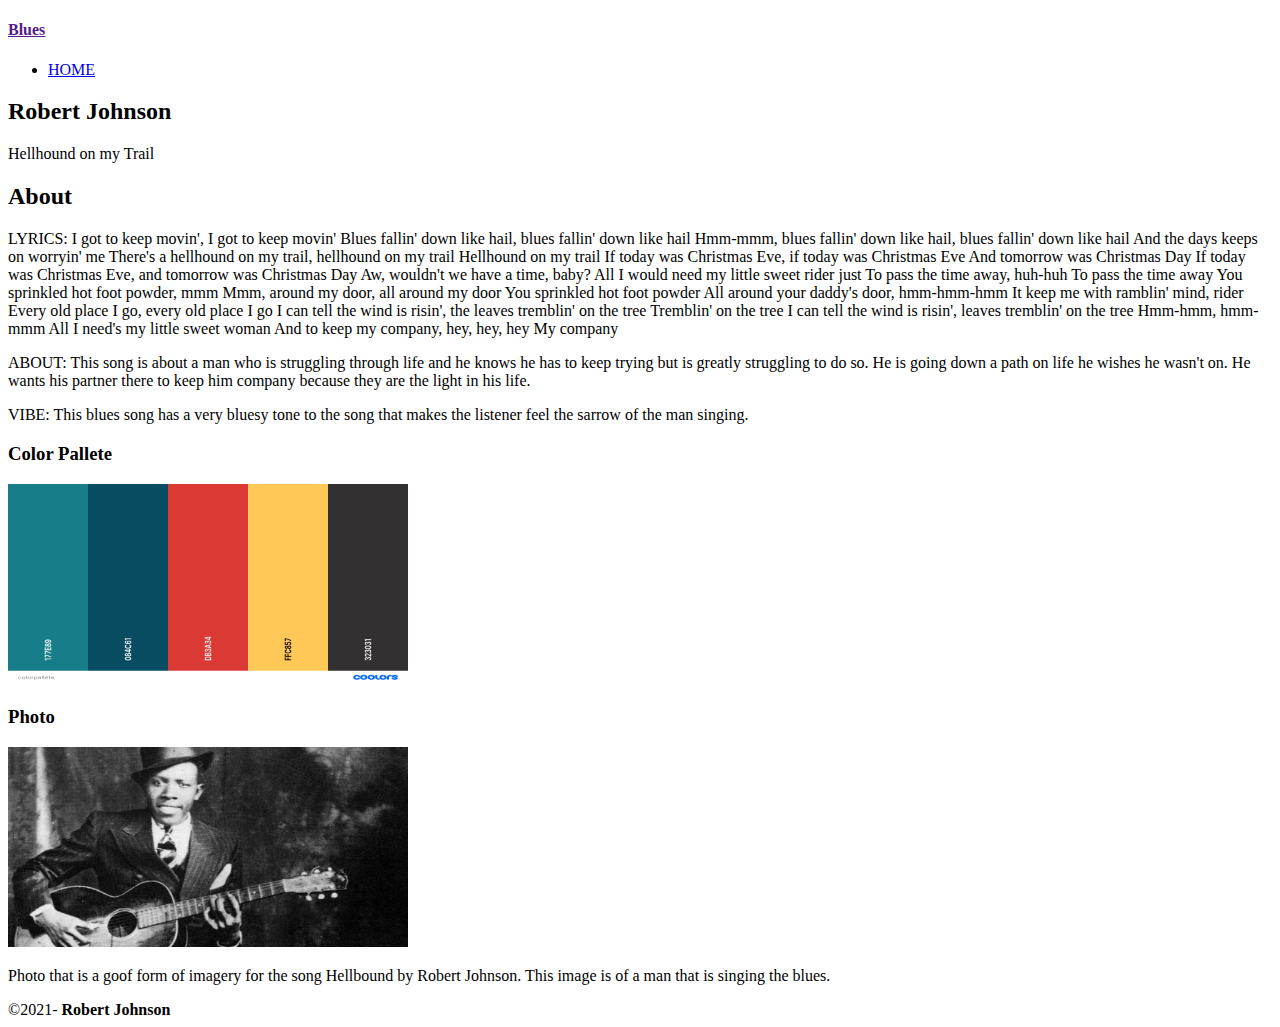
==== index.html @ e1c5647e "Add files via upload" ====
<!doctype html>
<html lang="en-US">
<head>
<meta charset="UTF-8">
<meta http-equiv="X-UA-Compatible" content="IE=edge">
<meta name="viewport" content="width=device-width, initial-scale=1">
<title>Robert Johnson Page</title>
<link href="css/singlePageTemplate.css" rel="stylesheet" type="text/css">
<!--The following script tag downloads a font from the Adobe Edge Web Fonts server for use within the web page. We recommend that you do not modify it.-->
<script>var __adobewebfontsappname__="dreamweaver"</script>
<script src="http://use.edgefonts.net/source-sans-pro:n2:default.js" type="text/javascript"></script>
<!-- HTML5 shim and Respond.js for IE8 support of HTML5 elements and media queries -->
<!-- WARNING: Respond.js doesn't work if you view the page via file:// -->
<!--[if lt IE 9]>
      <script src="https://oss.maxcdn.com/html5shiv/3.7.2/html5shiv.min.js"></script>
      <script src="https://oss.maxcdn.com/respond/1.4.2/respond.min.js"></script>
    <![endif]-->
</head>
<body>
<!-- Main Container -->
<div class="container"> 
  <!-- Navigation -->
  <header> <a href="">
    <h4 class="logo">Blues</h4>
    </a>
    <nav>
      <ul>
        <li><a href="#hero">HOME</a></li>
       
      </ul>
    </nav>
  </header>
  <!-- Hero Section -->
  <section class="hero" id="hero">
    <h2 class="hero_header">Robert <span class="light">Johnson</span></h2>
    <p class="tagline">Hellhound on my Trail</p>
  </section>
  <!-- About Section -->
  <section class="about" id="about">
    <h2 class="hidden">About</h2>
    <p class="text_column">LYRICS: I got to keep movin', I got to keep movin' Blues fallin' down like hail, blues fallin' down like hail Hmm-mmm, blues fallin' down like hail, blues fallin' down like hail And the days keeps on worryin' me There's a hellhound on my trail, hellhound on my trail Hellhound on my trail If today was Christmas Eve, if today was Christmas Eve And tomorrow was Christmas Day If today was Christmas Eve, and tomorrow was Christmas Day Aw, wouldn't we have a time, baby? All I would need my little sweet rider just To pass the time away, huh-huh To pass the time away You sprinkled hot foot powder, mmm Mmm, around my door, all around my door You sprinkled hot foot powder All around your daddy's door, hmm-hmm-hmm It keep me with ramblin' mind, rider Every old place I go, every old place I go I can tell the wind is risin', the leaves tremblin' on the tree Tremblin' on the tree I can tell the wind is risin', leaves tremblin' on the tree Hmm-hmm, hmm-mmm All I need's my little sweet woman And to keep my company, hey, hey, hey My company </p>
    <p class="text_column">ABOUT: This song is about a man who is struggling through life and he knows he has to keep trying but is greatly struggling to do so. He is going down a path on life he wishes he wasn't on. He wants his partner there to keep him company because they are the light in his life. </p>
    <p class="text_column">VIBE: This blues song has a very bluesy tone to the song that makes the listener feel the sarrow of the man singing. </p>
  </section>
  
 
  <!-- More Info Section -->
  <footer>
    <article class="footer_column">
      <h3>Color Pallete</h3>
      <img src="colorpallete.png" alt="" width="400" height="200" class="cards"/>
      
    </article>
    <article class="footer_column">
      <h3>Photo</h3>
      <img src="johnson.png" alt="" width="400" height="200" class="cards"/>
      <p>Photo that is a goof form of imagery for the song Hellbound by Robert Johnson. This image is of a man that is singing the blues.</p>
    </article>
  </footer>
 
  <!-- Copyrights Section -->
  <div class="copyright">&copy;2021- <strong>Robert Johnson</strong></div>
</div>
<!-- Main Container Ends -->
</body>
</html>
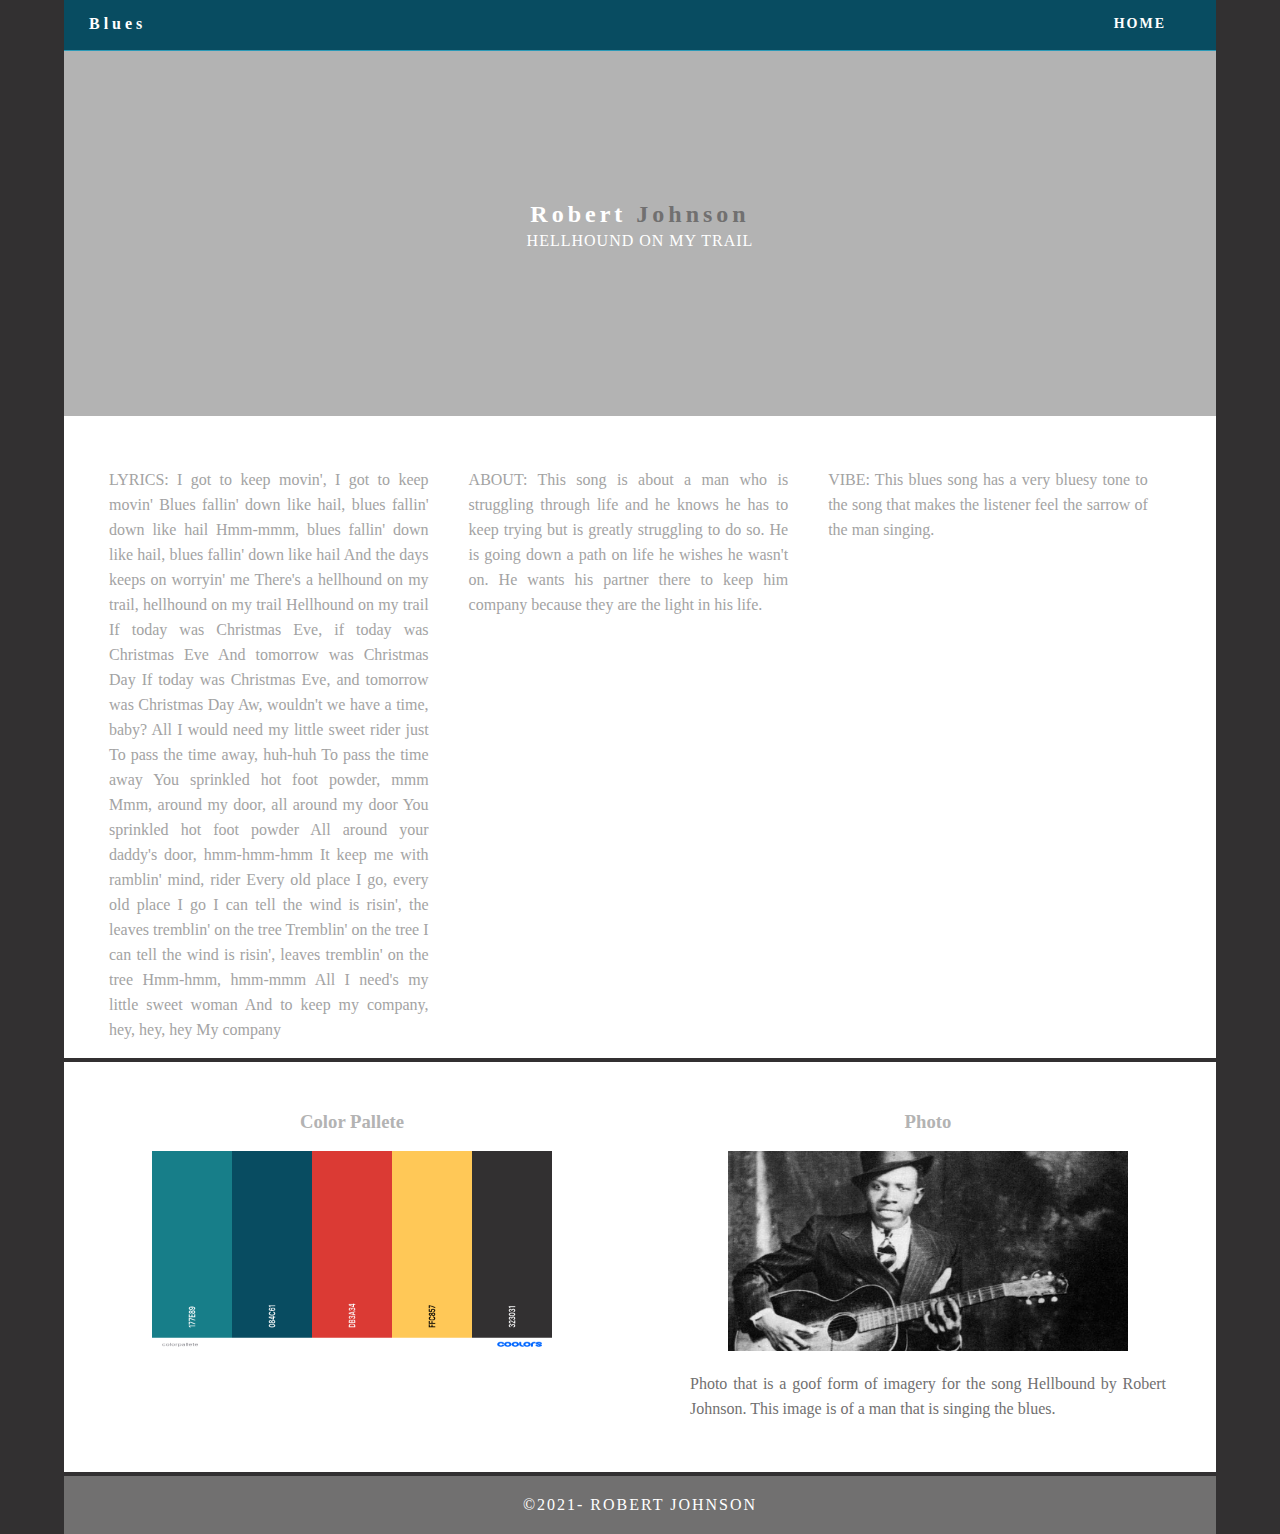
==== commit e0c5b403: "Update index.html" ====
--- a/index.html
+++ b/index.html
@@ -5,7 +5,7 @@
 <meta http-equiv="X-UA-Compatible" content="IE=edge">
 <meta name="viewport" content="width=device-width, initial-scale=1">
 <title>Robert Johnson Page</title>
-<link href="css/singlePageTemplate.css" rel="stylesheet" type="text/css">
+<link href="singlePageTemplate.css" rel="stylesheet" type="text/css">
 <!--The following script tag downloads a font from the Adobe Edge Web Fonts server for use within the web page. We recommend that you do not modify it.-->
 <script>var __adobewebfontsappname__="dreamweaver"</script>
 <script src="http://use.edgefonts.net/source-sans-pro:n2:default.js" type="text/javascript"></script>
--- a/singlePageTemplate.css
+++ b/singlePageTemplate.css
@@ -0,0 +1,479 @@
+@charset "UTF-8";
+/* Body */
+body {
+	font-family: source-sans-pro;
+	background-color: #323031;
+	margin-top: 0px;
+	margin-right: 0px;
+	margin-bottom: 0px;
+	margin-left: 0px;
+	font-style: normal;
+	font-weight: 200;
+}
+/* Container */
+.container {
+	width: 90%;
+	margin-left: auto;
+	margin-right: auto;
+	height: 1000px;
+	background-color: #FFFFFF;
+}
+/* Navigation */
+header {
+	width: 100%;
+	height: 5%;
+	background-color: #084C61;
+	border-bottom: 1px solid #2C9AB7;
+}
+.logo {
+	color: #fff;
+	font-weight: bold;
+	text-align: undefined;
+	width: 10%;
+	float: left;
+	margin-top: 15px;
+	margin-left: 25px;
+	letter-spacing: 4px;
+}
+nav {
+	float: right;
+	width: 50%;
+	text-align: right;
+	margin-right: 25px;
+}
+header nav ul {
+	list-style: none;
+	float: right;
+}
+nav ul li {
+	float: left;
+	color: #FFFFFF;
+	font-size: 14px;
+	text-align: left;
+	margin-right: 25px;
+	letter-spacing: 2px;
+	font-weight: bold;
+	transition: all 0.3s linear;
+}
+ul li a {
+	color: #FFFFFF;
+	text-decoration: none;
+}
+ul li:hover a {
+	color: #2C9AB7;
+}
+.hero_header {
+	color: #FFFFFF;
+	text-align: center;
+	margin-top: 0px;
+	margin-right: 0px;
+	margin-bottom: 0px;
+	margin-left: 0px;
+	letter-spacing: 4px;
+}
+/* Hero Section */
+.hero {
+	background-color: #B3B3B3;
+	padding-top: 150px;
+	padding-bottom: 150px;
+}
+.light {
+	font-weight: bold;
+	color: #717070;
+}
+.tagline {
+	text-align: center;
+	color: #FFFFFF;
+	margin-top: 4px;
+	font-weight: lighter;
+	text-transform: uppercase;
+	letter-spacing: 1px;
+}
+/* About Section */
+.text_column {
+	width: 29%;
+	text-align: justify;
+	font-weight: lighter;
+	line-height: 25px;
+	float: left;
+	padding-left: 20px;
+	padding-right: 20px;
+	color: #A3A3A3;
+}
+.about {
+	padding-left: 25px;
+	padding-right: 25px;
+	padding-top: 35px;
+	display: inline-block;
+	background-color: #FFFFFF;
+	margin-top: 0px;
+}
+/* Stats Gallery */
+.stats {
+	color: #717070;
+	margin-bottom: 5px;
+}
+.gallery {
+	clear: both;
+	display: inline-block;
+	width: 100%;
+	background-color: #FFFFFF;
+	/* [disabled]min-width: 400px;
+*/
+	padding-bottom: 35px;
+	padding-top: 0px;
+	margin-top: -5px;
+	margin-bottom: 0px;
+}
+.thumbnail {
+	width: 25%;
+	text-align: center;
+	float: left;
+	margin-top: 35px;
+}
+.gallery .thumbnail h4 {
+	margin-top: 5px;
+	margin-right: 5px;
+	margin-bottom: 5px;
+	margin-left: 5px;
+	color: #52BAD5;
+}
+.gallery .thumbnail p {
+	margin-top: 0px;
+	margin-right: 0px;
+	margin-bottom: 0px;
+	margin-left: 0px;
+	color: #A3A3A3;
+}
+/* Parallax Section */
+.banner {
+	background-color: #2D9AB7;
+	background-image: url(../images/parallax.png);
+	height: 400px;
+	background-attachment: fixed;
+	background-size: cover;
+	background-repeat: no-repeat;
+}
+.parallax {
+	color: #FFFFFF;
+	text-align: right;
+	padding-right: 100px;
+	padding-top: 110px;
+	letter-spacing: 2px;
+	margin-top: 0px;
+}
+.parallax_description {
+	color: #FFFFFF;
+	text-align: right;
+	padding-right: 100px;
+	width: 30%;
+	float: right;
+	font-weight: lighter;
+	line-height: 23px;
+	margin-top: 0px;
+	margin-right: 0px;
+	margin-bottom: 0px;
+	margin-left: 0px;
+}
+/* More info */
+footer {
+	background-color: #FFFFFF;
+	padding-bottom: 35px;
+}
+.footer_column {
+	width: 50%;
+	text-align: center;
+	padding-top: 30px;
+	float: left;
+}
+footer .footer_column h3 {
+	color: #B3B3B3;
+	text-align: center;
+}
+footer .footer_column p {
+	color: #717070;
+	background-color: #FFFFFF;
+}
+.cards {
+	width: 100%;
+	height: auto;
+	max-width: 400px;
+	max-height: 200px;
+}
+footer .footer_column p {
+	padding-left: 30px;
+	padding-right: 30px;
+	text-align: justify;
+	line-height: 25px;
+	font-weight: lighter;
+	margin-left: 20px;
+	margin-right: 20px;
+}
+.button {
+	width: 200px;
+	margin-top: 40px;
+	margin-right: auto;
+	margin-bottom: auto;
+	margin-left: auto;
+	padding-top: 20px;
+	padding-right: 10px;
+	padding-bottom: 20px;
+	padding-left: 10px;
+	text-align: center;
+	vertical-align: middle;
+	border-radius: 0px;
+	text-transform: uppercase;
+	font-weight: bold;
+	letter-spacing: 2px;
+	border: 3px solid #FFFFFF;
+	color: #FFFFFF;
+	transition: all 0.3s linear;
+}
+.button:hover {
+	background-color: #FEFEFE;
+	color: #C4C4C4;
+	cursor: pointer;
+}
+.copyright {
+	text-align: center;
+	padding-top: 20px;
+	padding-bottom: 20px;
+	background-color: #717070;
+	color: #FFFFFF;
+	text-transform: uppercase;
+	font-weight: lighter;
+	letter-spacing: 2px;
+	border-top-width: 2px;
+}
+.footer_banner {
+	background-color: #B3B3B3;
+	padding-top: 60px;
+	padding-bottom: 60PX;
+	margin-bottom: 0px;
+	background-image: url(../images/pattern.png);
+	background-repeat: repeat;
+}
+footer {
+	display: inline-block;
+}
+.hidden {
+	display: none;
+}
+
+/* Mobile */
+@media (max-width: 320px) {
+.logo {
+	width: 100%;
+	text-align: center;
+	margin-top: 13px;
+	margin-right: 0px;
+	margin-bottom: 0px;
+	margin-left: 0px;
+}
+.container header nav {
+	margin-top: 0px;
+	margin-right: 0px;
+	margin-bottom: 0px;
+	margin-left: 0px;
+	width: 100%;
+	float: none;
+	display: none;
+}
+header nav ul {
+}
+nav ul li {
+	margin-top: 0px;
+	margin-right: 0px;
+	margin-bottom: 0px;
+	margin-left: 0px;
+	width: 100%;
+	text-align: center;
+}
+.text_column {
+	width: 100%;
+	text-align: justify;
+	padding-top: 0px;
+	padding-right: 0px;
+	padding-bottom: 0px;
+	padding-left: 0px;
+}
+.thumbnail {
+	width: 100%;
+}
+.footer_column {
+	width: 100%;
+	margin-top: 0px;
+}
+.parallax {
+	text-align: center;
+	margin-top: 0px;
+	margin-right: 0px;
+	margin-bottom: 0px;
+	margin-left: 0px;
+	padding-top: 40%;
+	padding-right: 0px;
+	padding-bottom: 0px;
+	padding-left: 0px;
+	width: 100%;
+	font-size: 18px;
+}
+.parallax_description {
+	padding-top: 0px;
+	padding-right: 0px;
+	padding-bottom: 0px;
+	padding-left: 0px;
+	width: 90%;
+	margin-top: 25px;
+	margin-right: 0px;
+	margin-bottom: 0px;
+	margin-left: 12px;
+	float: none;
+	text-align: center;
+}
+.banner {
+	background-color: #2D9AB7;
+	background-image: none;
+}
+.tagline {
+	margin-top: 20px;
+	line-height: 22px;
+}
+.hero_header {
+	padding-left: 10px;
+	padding-right: 10px;
+	line-height: 22px;
+	text-align: center;
+}
+}
+
+/* Small Tablets */
+@media (min-width: 321px)and (max-width: 767px) {
+.logo {
+	width: 100%;
+	text-align: center;
+	margin-top: 13px;
+	margin-right: 0px;
+	margin-bottom: 0px;
+	margin-left: 0px;
+	color: #043745;
+}
+.container header nav {
+	margin-top: 0px;
+	margin-right: 0px;
+	margin-bottom: 0px;
+	margin-left: 0px;
+	width: 100%;
+	float: none;
+	overflow: auto;
+	display: inline-block;
+	background: #52bad5;
+}
+header nav ul {
+	padding: 0px;
+	float: none;
+}
+nav ul li {
+	margin-top: 0px;
+	margin-right: 0px;
+	margin-bottom: 0px;
+	margin-left: 0px;
+	width: 100%;
+	text-align: center;
+	padding-top: 8px;
+	padding-bottom: 8px;
+}
+.text_column {
+	width: 100%;
+	text-align: left;
+	padding-top: 0px;
+	padding-right: 0px;
+	padding-bottom: 0px;
+	padding-left: 0px;
+}
+.thumbnail {
+	width: 100%;
+}
+.footer_column {
+	width: 100%;
+	margin-top: 0px;
+}
+.parallax {
+	text-align: center;
+	margin-top: 0px;
+	margin-right: 0px;
+	margin-bottom: 0px;
+	margin-left: 0px;
+	padding-top: 40%;
+	padding-right: 0px;
+	padding-bottom: 0px;
+	padding-left: 0px;
+	width: 100%;
+	font-size: 18px;
+}
+.parallax_description {
+	padding-top: 0px;
+	padding-right: 0px;
+	padding-bottom: 0px;
+	padding-left: 0px;
+	margin-top: 30%;
+	margin-right: 0px;
+	margin-bottom: 0px;
+	margin-left: 0px;
+	float: none;
+	width: 100%;
+	text-align: center;
+}
+.thumbnail {
+	width: 50%;
+}
+.parallax {
+	margin-top: 0px;
+	margin-right: 0px;
+	margin-bottom: 0px;
+	margin-left: 0px;
+	padding-right: 0px;
+	padding-bottom: 0px;
+	padding-left: 0px;
+	padding-top: 20%;
+}
+.parallax_description {
+	margin-top: 0px;
+	margin-right: 0px;
+	margin-bottom: 0px;
+	margin-left: 0px;
+	width: 100%;
+	padding-top: 30px;
+}
+.banner {
+	padding-left: 20px;
+	padding-right: 20px;
+}
+.footer_column {
+	width: 100%;
+}
+}
+
+/* Small Desktops */
+@media (min-width: 768px) and (max-width: 1096px) {
+.text_column {
+	width: 100%;
+}
+.thumbnail {
+	width: 50%;
+}
+.text_column {
+	width: 100%;
+	margin-top: 0px;
+	margin-right: 0px;
+	margin-bottom: 0px;
+	margin-left: 0px;
+	padding-top: 0px;
+	padding-right: 0px;
+	padding-bottom: 0px;
+	padding-left: 0px;
+}
+.banner {
+	margin-top: 0px;
+	padding-top: 0px;
+}
+}
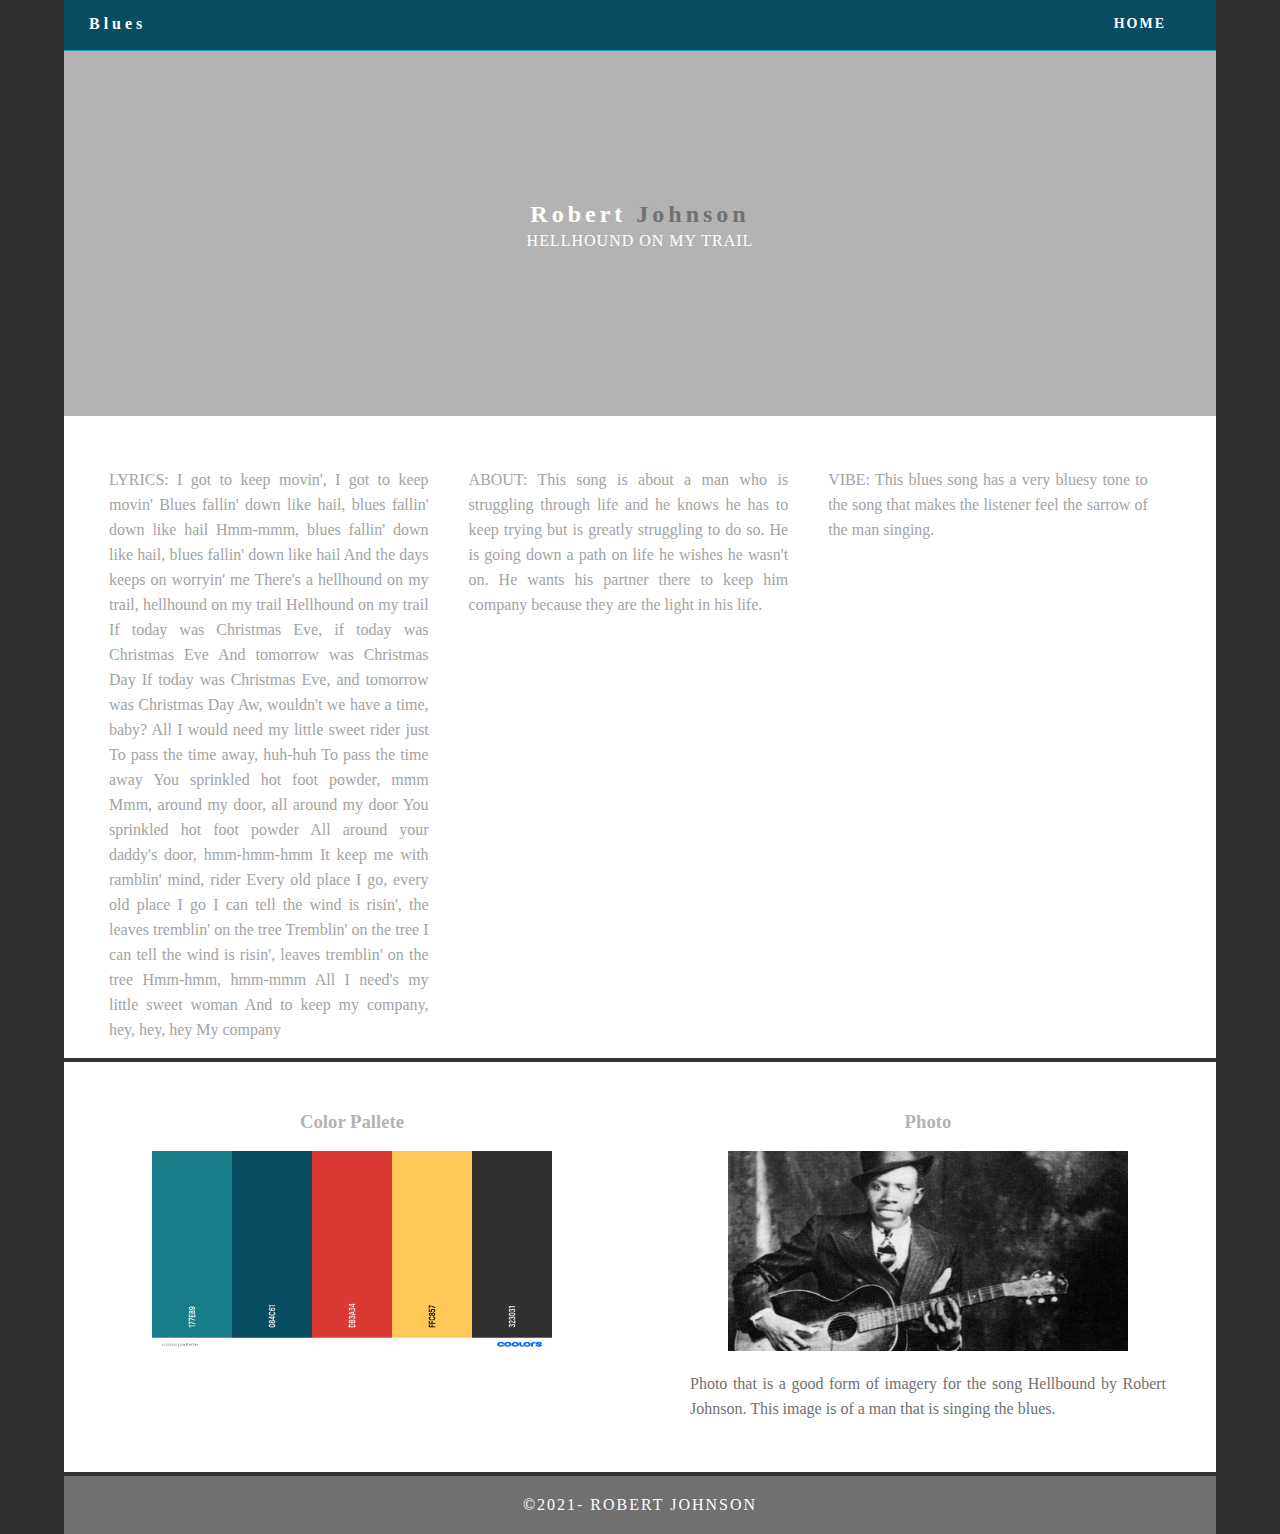
==== commit 4f8b040e: "Update index.html" ====
--- a/index.html
+++ b/index.html
@@ -54,7 +54,7 @@
     <article class="footer_column">
       <h3>Photo</h3>
       <img src="johnson.png" alt="" width="400" height="200" class="cards"/>
-      <p>Photo that is a goof form of imagery for the song Hellbound by Robert Johnson. This image is of a man that is singing the blues.</p>
+      <p>Photo that is a good form of imagery for the song Hellbound by Robert Johnson. This image is of a man that is singing the blues.</p>
     </article>
   </footer>
  
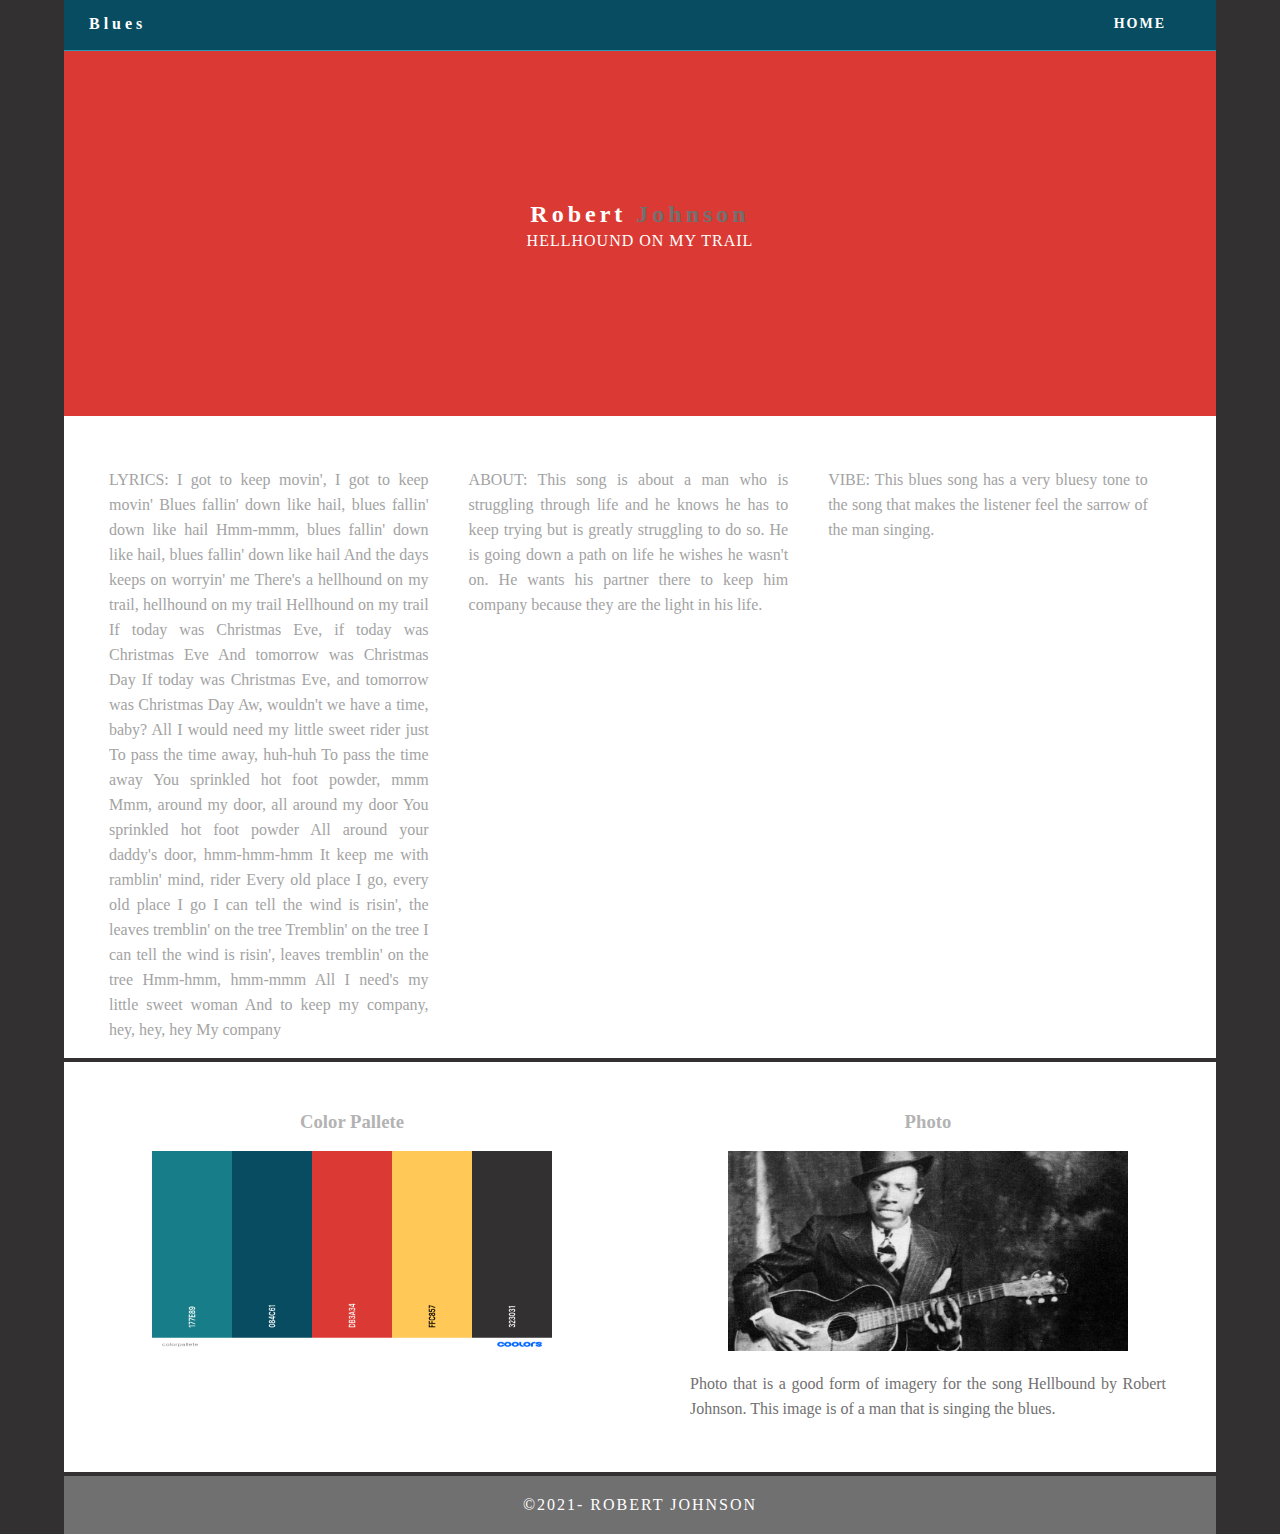
==== commit 10c63e0a: "Update index.html" ====
--- a/index.html
+++ b/index.html
@@ -9,12 +9,7 @@
 <!--The following script tag downloads a font from the Adobe Edge Web Fonts server for use within the web page. We recommend that you do not modify it.-->
 <script>var __adobewebfontsappname__="dreamweaver"</script>
 <script src="http://use.edgefonts.net/source-sans-pro:n2:default.js" type="text/javascript"></script>
-<!-- HTML5 shim and Respond.js for IE8 support of HTML5 elements and media queries -->
-<!-- WARNING: Respond.js doesn't work if you view the page via file:// -->
-<!--[if lt IE 9]>
-      <script src="https://oss.maxcdn.com/html5shiv/3.7.2/html5shiv.min.js"></script>
-      <script src="https://oss.maxcdn.com/respond/1.4.2/respond.min.js"></script>
-    <![endif]-->
+
 </head>
 <body>
 <!-- Main Container -->
--- a/singlePageTemplate.css
+++ b/singlePageTemplate.css
@@ -73,7 +73,7 @@
 }
 /* Hero Section */
 .hero {
-	background-color: #B3B3B3;
+	background-color: #DB3A34;
 	padding-top: 150px;
 	padding-bottom: 150px;
 }
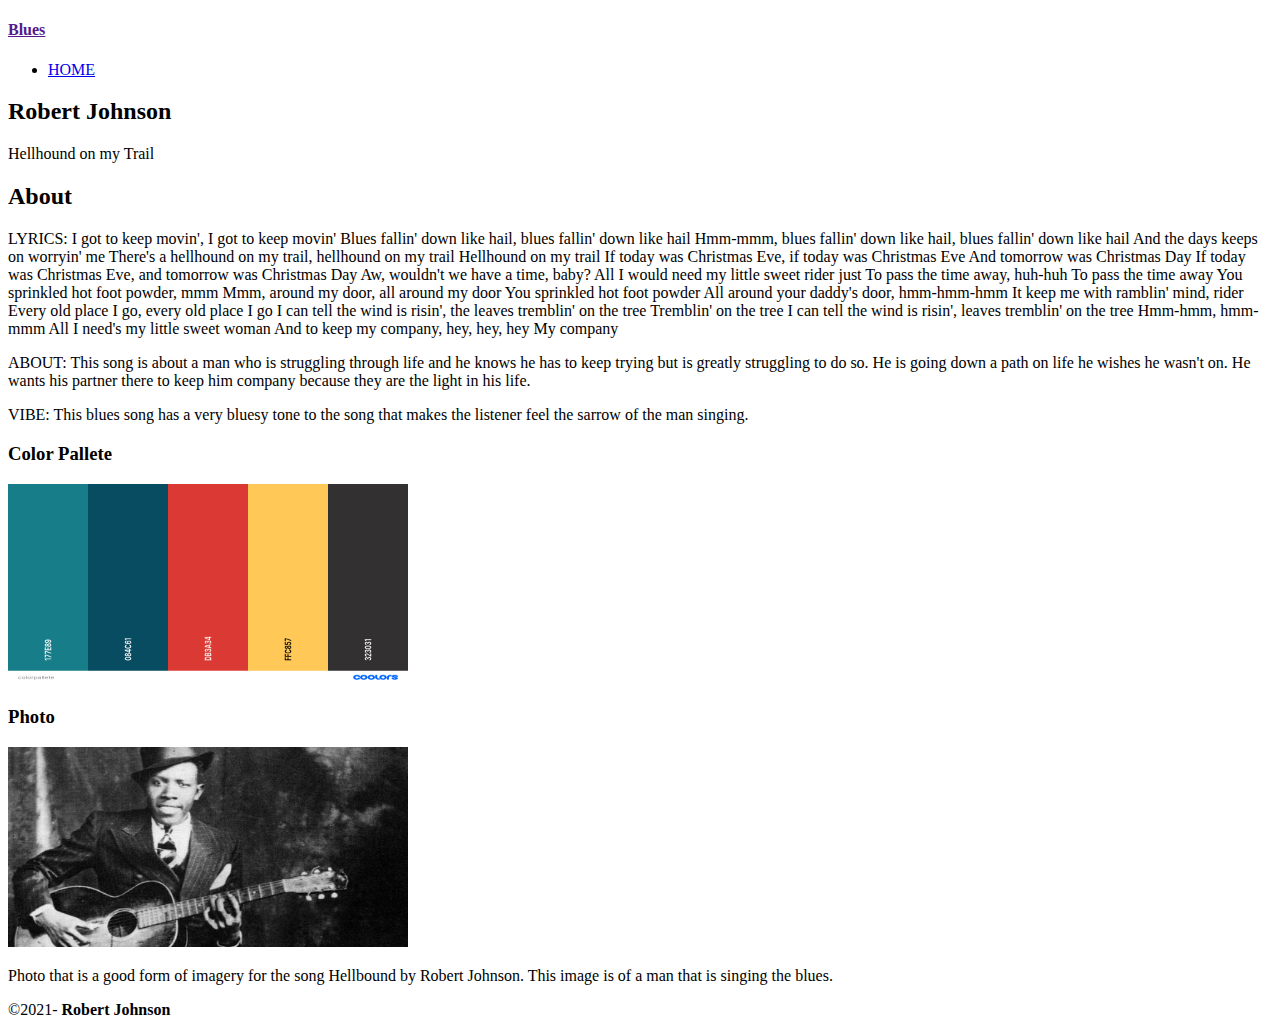
==== commit 047c1d57: "Update index.html" ====
--- a/index.html
+++ b/index.html
@@ -5,7 +5,7 @@
 <meta http-equiv="X-UA-Compatible" content="IE=edge">
 <meta name="viewport" content="width=device-width, initial-scale=1">
 <title>Robert Johnson Page</title>
-<link href="singlePageTemplate.css" rel="stylesheet" type="text/css">
+<link href="stylesheet.css" rel="stylesheet" type="text/css">
 <!--The following script tag downloads a font from the Adobe Edge Web Fonts server for use within the web page. We recommend that you do not modify it.-->
 <script>var __adobewebfontsappname__="dreamweaver"</script>
 <script src="http://use.edgefonts.net/source-sans-pro:n2:default.js" type="text/javascript"></script>
